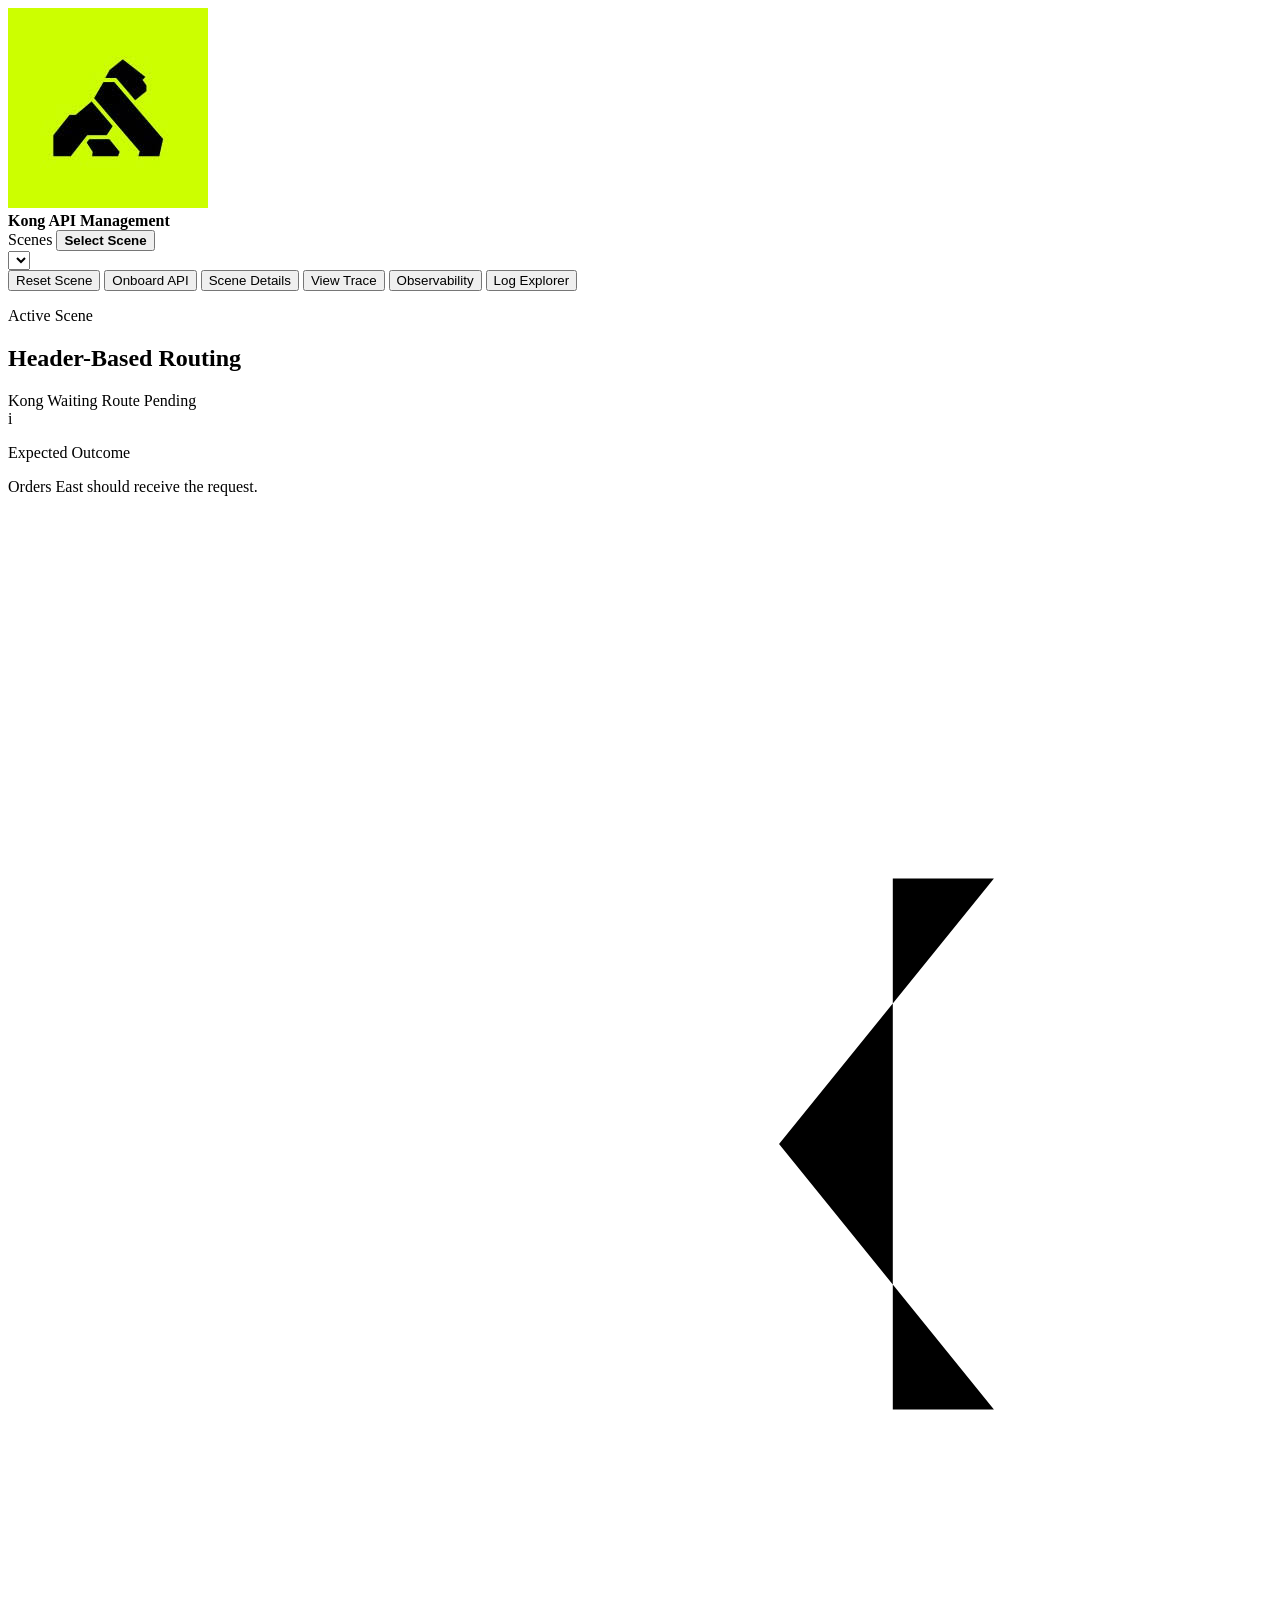
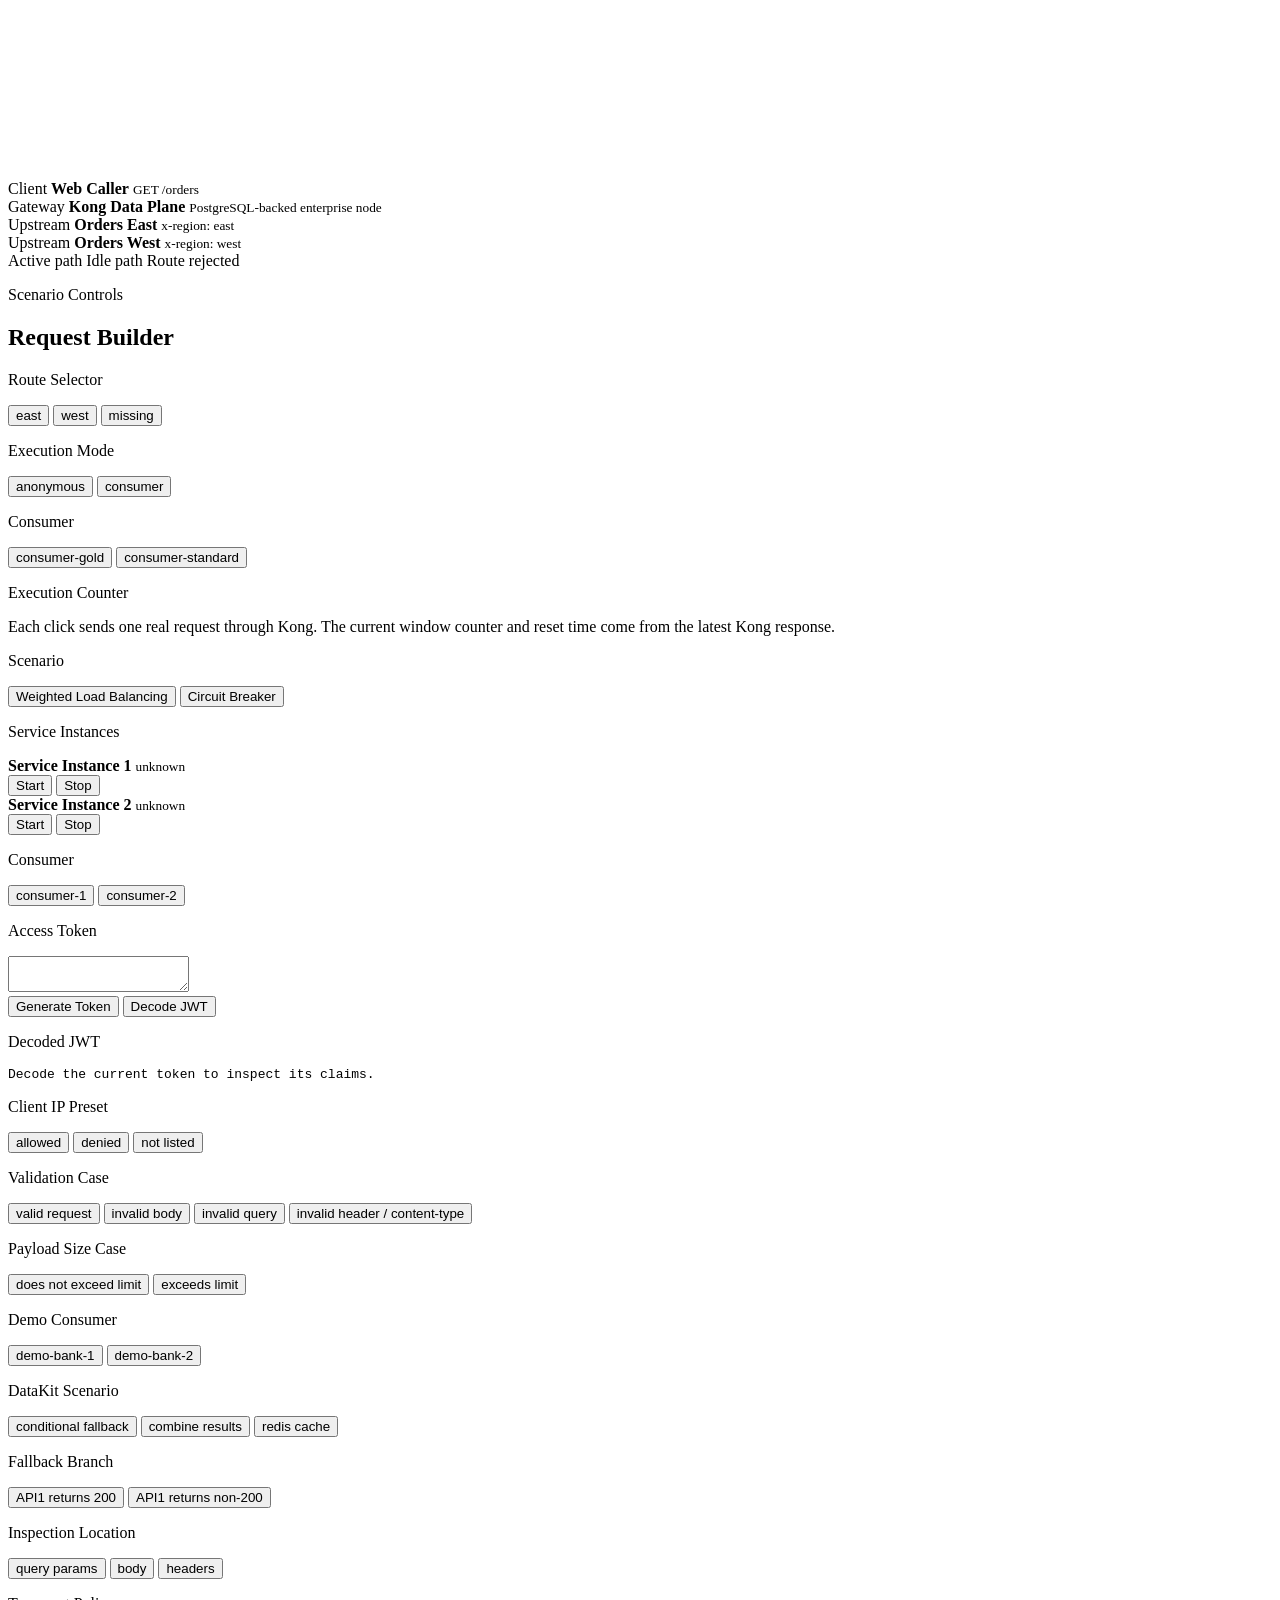
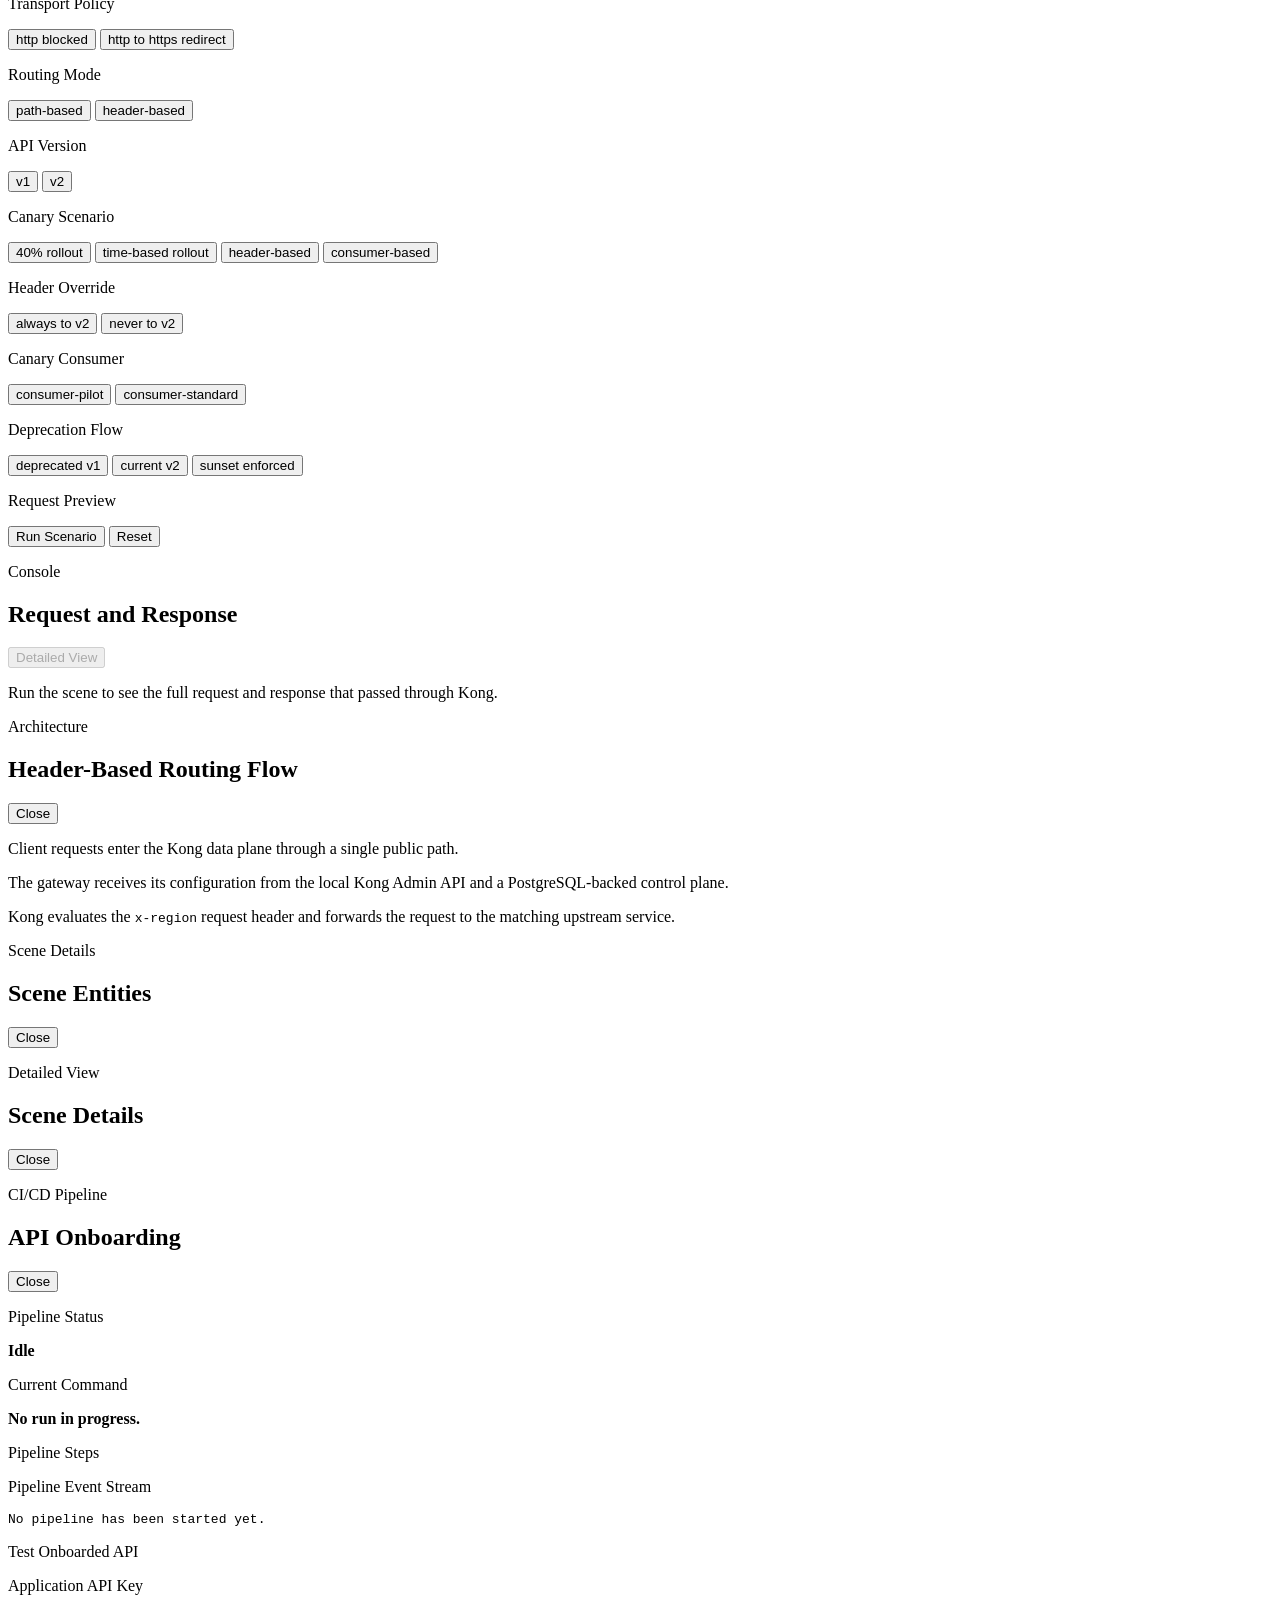
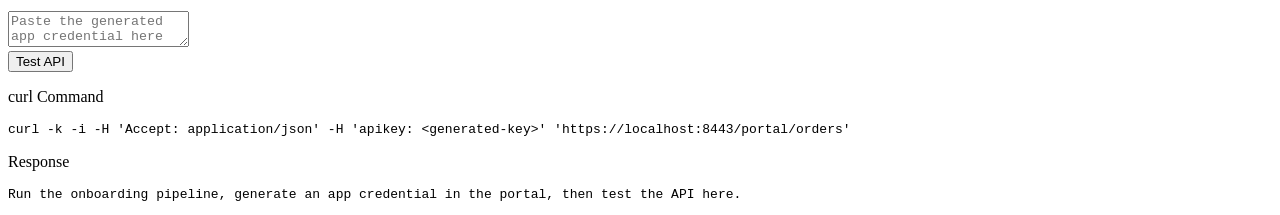
==== services/demo_ui/static/index.html @ ded47543 "Initial commit" ====
<!DOCTYPE html>
<html lang="en">
  <head>
    <meta charset="UTF-8" />
    <meta name="viewport" content="width=device-width, initial-scale=1.0" />
    <title>Kong Enterprise Demo</title>
    <link rel="icon" type="image/png" href="/img/image.png" />
    <link rel="stylesheet" href="/static/styles.css" />
  </head>
  <body>
    <div class="app-shell">
      <header class="topbar">
        <div class="brand-block">
          <img class="brand-logo" src="/img/image.png" alt="Kong logo" />
          <div class="brand-copy">
            <strong>Kong API Management</strong>
          </div>
        </div>
        <div class="header-controls">
          <div id="scenePicker" class="scene-picker">
            <span>Scenes</span>
            <button id="scenePickerTrigger" class="scene-picker-trigger" type="button" aria-haspopup="listbox" aria-expanded="false">
              <strong id="scenePickerCurrent">Select Scene</strong>
              <i class="scene-picker-chevron" aria-hidden="true"></i>
            </button>
            <div id="sceneMenu" class="scene-menu hidden" role="listbox" aria-label="Scenes"></div>
            <select id="sceneSelect" class="scene-select-native" tabindex="-1" aria-hidden="true"></select>
          </div>
          <button id="resetSceneButton" class="ghost-button" type="button">Reset Scene</button>
          <button id="onboardApiButton" class="ghost-button" type="button">Onboard API</button>
          <button id="viewArchitectureButton" class="ghost-button" type="button">Scene Details</button>
          <button id="viewTraceButton" class="ghost-button" type="button">View Trace</button>
          <button id="viewLogsButton" class="ghost-button" type="button">Observability</button>
          <button id="viewRequestAuditButton" class="ghost-button" type="button">Log Explorer</button>
        </div>
      </header>

      <main class="workspace">
        <section class="canvas-panel">
          <div class="panel-header">
            <div>
              <p class="eyebrow">Active Scene</p>
              <h2 id="sceneTitle">Header-Based Routing</h2>
            </div>
            <div class="status-pills">
              <span id="statusKong" class="status-pill neutral">Kong Waiting</span>
              <span id="statusRoute" class="status-pill neutral">Route Pending</span>
            </div>
          </div>

          <div class="scene-outcome-strip" aria-live="polite">
            <div class="scene-outcome-heading">
              <span class="scene-outcome-icon" aria-hidden="true">i</span>
              <p class="scene-outcome-label">Expected Outcome</p>
            </div>
            <p id="expectedOutcome" class="scene-outcome-copy">Orders East should receive the request.</p>
          </div>

          <div class="topology-grid">
            <svg class="topology-wireframe" viewBox="0 0 100 100" preserveAspectRatio="none" aria-hidden="true">
              <line class="connector" data-connector="client-kong" x1="22" y1="50" x2="39" y2="50"></line>
              <polyline class="connector" data-connector="kong-east" points="61,50 70,50 70,29 78,29"></polyline>
              <polyline class="connector" data-connector="kong-west" points="61,50 70,50 70,71 78,71"></polyline>
            </svg>

            <div class="node node-client" data-node="client">
              <span id="clientNodeLabel" class="node-label">Client</span>
              <strong id="clientNodeTitle">Web Caller</strong>
              <small id="clientNodeSubtitle">GET /orders</small>
            </div>

            <div class="node node-kong" data-node="kong">
              <span id="kongNodeLabel" class="node-label">Gateway</span>
              <strong id="kongNodeTitle">Kong Data Plane</strong>
              <small id="kongNodeSubtitle">PostgreSQL-backed enterprise node</small>
            </div>

            <div class="node node-upstream node-east" data-node="east">
              <span id="eastNodeLabel" class="node-label">Upstream</span>
              <strong id="eastNodeTitle">Orders East</strong>
              <small id="eastNodeSubtitle">x-region: east</small>
            </div>

            <div class="node node-upstream node-west" data-node="west">
              <span id="westNodeLabel" class="node-label">Upstream</span>
              <strong id="westNodeTitle">Orders West</strong>
              <small id="westNodeSubtitle">x-region: west</small>
            </div>
          </div>

          <div class="legend-row">
            <span><i class="legend-dot active"></i> Active path</span>
            <span><i class="legend-dot idle"></i> Idle path</span>
            <span><i class="legend-dot error"></i> Route rejected</span>
          </div>
        </section>

        <aside class="control-panel">
          <div class="panel-header">
            <div>
              <p class="eyebrow">Scenario Controls</p>
              <h2 id="controlPanelTitle">Request Builder</h2>
            </div>
          </div>

          <div id="headerRoutingControls" class="control-card scene-control-group">
            <p class="label">Route Selector</p>
            <div class="segmented-control" id="regionControl">
              <button class="segment active" data-region="east" type="button">east</button>
              <button class="segment" data-region="west" type="button">west</button>
              <button class="segment" data-region="missing" type="button">missing</button>
            </div>
          </div>

          <div id="rateModeControls" class="control-card scene-control-group hidden">
            <p class="label">Execution Mode</p>
            <div class="segmented-control segmented-control-two" id="modeControl">
              <button class="segment active" data-mode="anonymous" type="button">anonymous</button>
              <button class="segment" data-mode="consumer" type="button">consumer</button>
            </div>
          </div>

          <div id="rateConsumerControls" class="control-card scene-control-group hidden">
            <p class="label">Consumer</p>
            <div class="segmented-control segmented-control-two" id="consumerControl">
              <button class="segment" data-consumer="consumer-gold" type="button">consumer-gold</button>
              <button class="segment active" data-consumer="consumer-standard" type="button">consumer-standard</button>
            </div>
          </div>

          <div id="rateCounterControls" class="control-card scene-control-group hidden">
            <p class="label">Execution Counter</p>
            <p class="body-copy">
              Each click sends one real request through Kong. The current window counter and reset time come from the latest Kong response.
            </p>
          </div>

          <div id="resilienceScenarioControls" class="control-card scene-control-group hidden">
            <p class="label">Scenario</p>
            <div class="segmented-control segmented-control-two" id="resilienceScenarioControl">
              <button class="segment active" data-resilience-scenario="weighted-load-balancing" type="button">
                Weighted Load Balancing
              </button>
              <button class="segment" data-resilience-scenario="circuit-breaker" type="button">
                Circuit Breaker
              </button>
            </div>
          </div>

          <div id="resilienceInstanceControls" class="control-card scene-control-group hidden">
            <p class="label">Service Instances</p>
            <div class="instance-control-list">
              <div class="instance-control-row">
                <div class="instance-copy">
                  <strong>Service Instance 1</strong>
                  <small id="instance1Status">unknown</small>
                </div>
                <div class="instance-actions">
                  <button class="ghost-button compact-button" data-instance-action="start" data-instance-id="instance-1" type="button">Start</button>
                  <button class="ghost-button compact-button" data-instance-action="stop" data-instance-id="instance-1" type="button">Stop</button>
                </div>
              </div>
              <div class="instance-control-row">
                <div class="instance-copy">
                  <strong>Service Instance 2</strong>
                  <small id="instance2Status">unknown</small>
                </div>
                <div class="instance-actions">
                  <button class="ghost-button compact-button" data-instance-action="start" data-instance-id="instance-2" type="button">Start</button>
                  <button class="ghost-button compact-button" data-instance-action="stop" data-instance-id="instance-2" type="button">Stop</button>
                </div>
              </div>
            </div>
          </div>

          <div id="identityConsumerControls" class="control-card scene-control-group hidden">
            <p class="label">Consumer</p>
            <div class="segmented-control segmented-control-two" id="identityConsumerControl">
              <button class="segment active" data-identity-consumer="consumer-1" type="button">consumer-1</button>
              <button class="segment" data-identity-consumer="consumer-2" type="button">consumer-2</button>
            </div>
          </div>

          <div id="identityTokenControls" class="control-card scene-control-group hidden">
            <p class="label">Access Token</p>
            <textarea id="tokenEditor" class="token-editor" spellcheck="false"></textarea>
            <div class="action-row">
              <button id="generateTokenButton" class="ghost-button" type="button">Generate Token</button>
              <button id="decodeTokenButton" class="ghost-button" type="button">Decode JWT</button>
            </div>
          </div>

          <div id="identityJwtControls" class="control-card scene-control-group hidden">
            <p class="label">Decoded JWT</p>
            <pre id="decodedJwtOutput" class="decoded-jwt-output">Decode the current token to inspect its claims.</pre>
          </div>

          <div id="ipPresetControls" class="control-card scene-control-group hidden">
            <p class="label">Client IP Preset</p>
            <div class="segmented-control segmented-control-two" id="ipPresetControl">
              <button class="segment active" data-ip-preset="allowed" type="button">allowed</button>
              <button class="segment" data-ip-preset="denied" type="button">denied</button>
              <button class="segment" data-ip-preset="not-listed" type="button">not listed</button>
            </div>
          </div>

          <div id="schemaCaseControls" class="control-card scene-control-group hidden">
            <p class="label">Validation Case</p>
            <div class="segmented-control" id="schemaCaseControl">
              <button class="segment active" data-schema-case="valid-request" type="button">valid request</button>
              <button class="segment" data-schema-case="invalid-body" type="button">invalid body</button>
              <button class="segment" data-schema-case="invalid-query-param" type="button">invalid query</button>
              <button class="segment" data-schema-case="invalid-header-content-type" type="button">invalid header / content-type</button>
            </div>
          </div>

          <div id="sizeCaseControls" class="control-card scene-control-group hidden">
            <p class="label">Payload Size Case</p>
            <div class="segmented-control segmented-control-two" id="sizeCaseControl">
              <button class="segment active" data-size-case="positive" type="button">does not exceed limit</button>
              <button class="segment" data-size-case="negative" type="button">exceeds limit</button>
            </div>
          </div>

          <div id="meteringScenarioControls" class="control-card scene-control-group hidden">
            <p class="label">Demo Consumer</p>
            <div class="segmented-control" id="meteringScenarioControl">
              <button class="segment active" data-metering-scenario="demo-bank-1" type="button">demo-bank-1</button>
              <button class="segment" data-metering-scenario="demo-bank-2" type="button">demo-bank-2</button>
            </div>
          </div>

          <div id="datakitScenarioControls" class="control-card scene-control-group hidden">
            <p class="label">DataKit Scenario</p>
            <div class="segmented-control" id="datakitScenarioControl">
              <button class="segment active" data-datakit-scenario="fallback" type="button">conditional fallback</button>
              <button class="segment" data-datakit-scenario="combine" type="button">combine results</button>
              <button class="segment" data-datakit-scenario="cache" type="button">redis cache</button>
            </div>
          </div>

          <div id="datakitFallbackModeControls" class="control-card scene-control-group hidden">
            <p class="label">Fallback Branch</p>
            <div class="segmented-control segmented-control-two" id="datakitFallbackModeControl">
              <button class="segment active" data-datakit-fallback-mode="api1-success" type="button">API1 returns 200</button>
              <button class="segment" data-datakit-fallback-mode="api1-fail" type="button">API1 returns non-200</button>
            </div>
          </div>

          <div id="injectionSubsceneControls" class="control-card scene-control-group hidden">
            <p class="label">Inspection Location</p>
            <div class="segmented-control segmented-control-two" id="injectionSubsceneControl">
              <button class="segment active" data-injection-subscene="query-params" type="button">query params</button>
              <button class="segment" data-injection-subscene="body" type="button">body</button>
              <button class="segment" data-injection-subscene="headers" type="button">headers</button>
            </div>
          </div>

          <div id="transportSecurityCaseControls" class="control-card scene-control-group hidden">
            <p class="label">Transport Policy</p>
            <div class="segmented-control segmented-control-two" id="transportSecurityCaseControl">
              <button class="segment active" data-transport-security-case="http-blocked" type="button">http blocked</button>
              <button class="segment" data-transport-security-case="http-to-https-redirect" type="button">http to https redirect</button>
            </div>
          </div>

          <div id="versionRoutingModeControls" class="control-card scene-control-group hidden">
            <p class="label">Routing Mode</p>
            <div class="segmented-control segmented-control-two" id="versionRoutingModeControl">
              <button class="segment active" data-version-routing-mode="path" type="button">path-based</button>
              <button class="segment" data-version-routing-mode="header" type="button">header-based</button>
            </div>
          </div>

          <div id="versionRoutingVersionControls" class="control-card scene-control-group hidden">
            <p class="label">API Version</p>
            <div class="segmented-control segmented-control-two" id="versionRoutingVersionControl">
              <button class="segment active" data-api-version="v1" type="button">v1</button>
              <button class="segment" data-api-version="v2" type="button">v2</button>
            </div>
          </div>

          <div id="canaryScenarioControls" class="control-card scene-control-group hidden">
            <p class="label">Canary Scenario</p>
            <div class="segmented-control" id="canaryScenarioControl">
              <button class="segment active" data-canary-scenario="40-rollout" type="button">40% rollout</button>
              <button class="segment" data-canary-scenario="time-based" type="button">time-based rollout</button>
              <button class="segment" data-canary-scenario="header-based" type="button">header-based</button>
              <button class="segment" data-canary-scenario="consumer-based" type="button">consumer-based</button>
            </div>
          </div>

          <div id="canaryHeaderControls" class="control-card scene-control-group hidden">
            <p class="label">Header Override</p>
            <div class="segmented-control segmented-control-two" id="canaryHeaderControl">
              <button class="segment active" data-canary-header-mode="always" type="button">always to v2</button>
              <button class="segment" data-canary-header-mode="never" type="button">never to v2</button>
            </div>
          </div>

          <div id="canaryConsumerControls" class="control-card scene-control-group hidden">
            <p class="label">Canary Consumer</p>
            <div class="segmented-control segmented-control-two" id="canaryConsumerControl">
              <button class="segment active" data-canary-consumer="consumer-pilot" type="button">consumer-pilot</button>
              <button class="segment" data-canary-consumer="consumer-standard-lifecycle" type="button">consumer-standard</button>
            </div>
          </div>

          <div id="deprecationCaseControls" class="control-card scene-control-group hidden">
            <p class="label">Deprecation Flow</p>
            <div class="segmented-control" id="deprecationCaseControl">
              <button class="segment active" data-deprecation-case="deprecated-v1" type="button">deprecated v1</button>
              <button class="segment" data-deprecation-case="current-v2" type="button">current v2</button>
              <button class="segment" data-deprecation-case="sunset-enforced" type="button">sunset enforced</button>
            </div>
          </div>

          <div class="control-card request-preview">
            <p class="label">Request Preview</p>
            <div id="requestPreviewGrid" class="request-preview-grid"></div>
          </div>

          <div class="action-row">
            <button id="runScenarioButton" class="primary-button" type="button">Run Scenario</button>
            <button id="resetPanelButton" class="ghost-button" type="button">Reset</button>
          </div>

        </aside>
      </main>

      <section class="console-panel">
        <div class="panel-header">
          <div>
            <p class="eyebrow">Console</p>
            <h2>Request and Response</h2>
          </div>
          <div class="console-actions">
            <button id="consoleDetailButton" class="ghost-button" type="button" disabled>Detailed View</button>
          </div>
        </div>
        <div id="consoleOutput" class="console-output">
          <div class="console-empty console-empty-wide">
            <p>Run the scene to see the full request and response that passed through Kong.</p>
          </div>
        </div>
      </section>

      <div id="architectureModal" class="modal-shell hidden" aria-hidden="true">
        <div class="modal-card" role="dialog" aria-modal="true" aria-labelledby="architectureTitle">
          <div class="modal-header">
            <div>
              <p class="eyebrow">Architecture</p>
              <h2 id="architectureTitle">Header-Based Routing Flow</h2>
            </div>
            <button id="closeArchitectureButton" class="ghost-button" type="button">Close</button>
          </div>
          <div class="modal-body">
            <p>Client requests enter the Kong data plane through a single public path.</p>
            <p>The gateway receives its configuration from the local Kong Admin API and a PostgreSQL-backed control plane.</p>
            <p>Kong evaluates the <code>x-region</code> request header and forwards the request to the matching upstream service.</p>
          </div>
        </div>
      </div>

      <div id="sceneDetailsModal" class="modal-shell hidden" aria-hidden="true">
        <div class="modal-card" role="dialog" aria-modal="true" aria-labelledby="sceneDetailsTitle">
          <div class="modal-header">
            <div>
              <p class="eyebrow">Scene Details</p>
              <h2 id="sceneDetailsTitle">Scene Entities</h2>
            </div>
            <button id="closeSceneDetailsButton" class="ghost-button" type="button">Close</button>
          </div>
          <div id="sceneDetailsContent" class="modal-body entity-list"></div>
        </div>
      </div>

      <div id="detailViewModal" class="modal-shell hidden" aria-hidden="true">
        <div class="modal-card modal-card-wide" role="dialog" aria-modal="true" aria-labelledby="detailViewTitle">
          <div class="modal-header">
            <div>
              <p class="eyebrow">Detailed View</p>
              <h2 id="detailViewTitle">Scene Details</h2>
            </div>
            <button id="closeDetailViewButton" class="ghost-button" type="button">Close</button>
          </div>
          <div class="detail-view-content">
            <div id="detailMeta" class="detail-meta-grid"></div>
            <div id="detailSteps" class="detail-steps"></div>
          </div>
        </div>
      </div>

      <div id="onboardApiModal" class="modal-shell hidden" aria-hidden="true">
        <div class="modal-card modal-card-wide" role="dialog" aria-modal="true" aria-labelledby="onboardApiTitle">
          <div class="modal-header">
            <div>
              <p class="eyebrow">CI/CD Pipeline</p>
              <h2 id="onboardApiTitle">API Onboarding</h2>
            </div>
            <button id="closeOnboardApiButton" class="ghost-button compact-button" type="button">Close</button>
          </div>
          <div class="detail-view-content">
            <div class="detail-meta-grid">
              <div class="entity-block">
                <p class="label">Pipeline Status</p>
                <strong id="onboardApiStatus">Idle</strong>
              </div>
              <div class="entity-block">
                <p class="label">Current Command</p>
                <strong id="onboardApiCurrentCommand">No run in progress.</strong>
              </div>
            </div>
            <section class="pipeline-block">
              <div class="pipeline-block-header">
                <p class="label">Pipeline Steps</p>
              </div>
              <div id="onboardApiCommandList" class="pipeline-command-list"></div>
            </section>
            <section class="pipeline-block">
              <div class="pipeline-block-header">
                <p class="label">Pipeline Event Stream</p>
              </div>
              <pre id="onboardApiLogs" class="pipeline-log-output">No pipeline has been started yet.</pre>
            </section>
            <section class="pipeline-block">
              <div class="pipeline-block-header">
                <p class="label">Test Onboarded API</p>
              </div>
              <div class="detail-step-grid">
                <div class="detail-pane">
                  <p class="label">Application API Key</p>
                  <textarea id="onboardApiKeyInput" class="token-editor" spellcheck="false" placeholder="Paste the generated app credential here"></textarea>
                  <div class="action-row">
                    <button id="testOnboardedApiButton" class="primary-button" type="button">Test API</button>
                  </div>
                </div>
                <div class="detail-pane">
                  <p class="label">curl Command</p>
                  <pre id="onboardApiCurl" class="detail-pre">curl -k -i -H 'Accept: application/json' -H 'apikey: &lt;generated-key&gt;' 'https://localhost:8443/portal/orders'</pre>
                </div>
              </div>
              <div class="detail-pane">
                <p class="label">Response</p>
                <pre id="onboardApiResponse" class="pipeline-log-output">Run the onboarding pipeline, generate an app credential in the portal, then test the API here.</pre>
              </div>
            </section>
          </div>
        </div>
      </div>
    </div>

    <script src="/static/app.js"></script>
  </body>
</html>
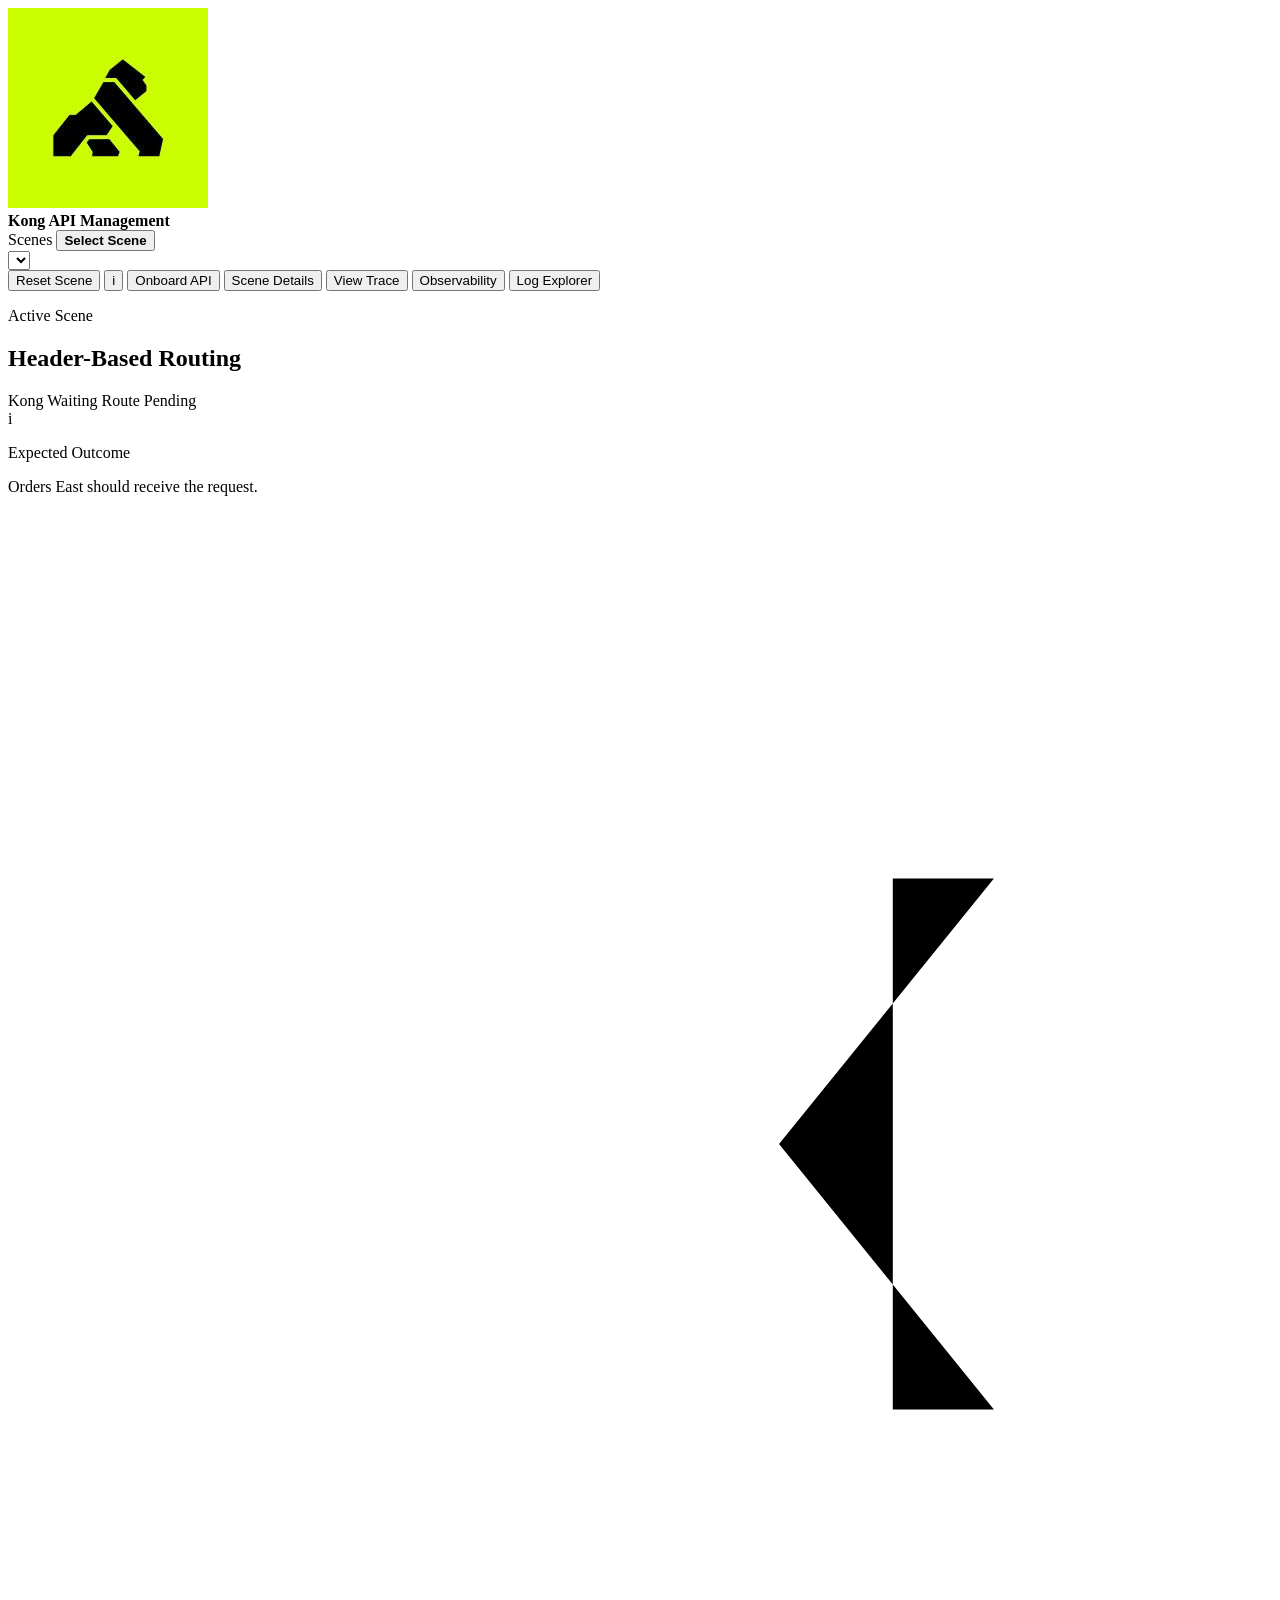
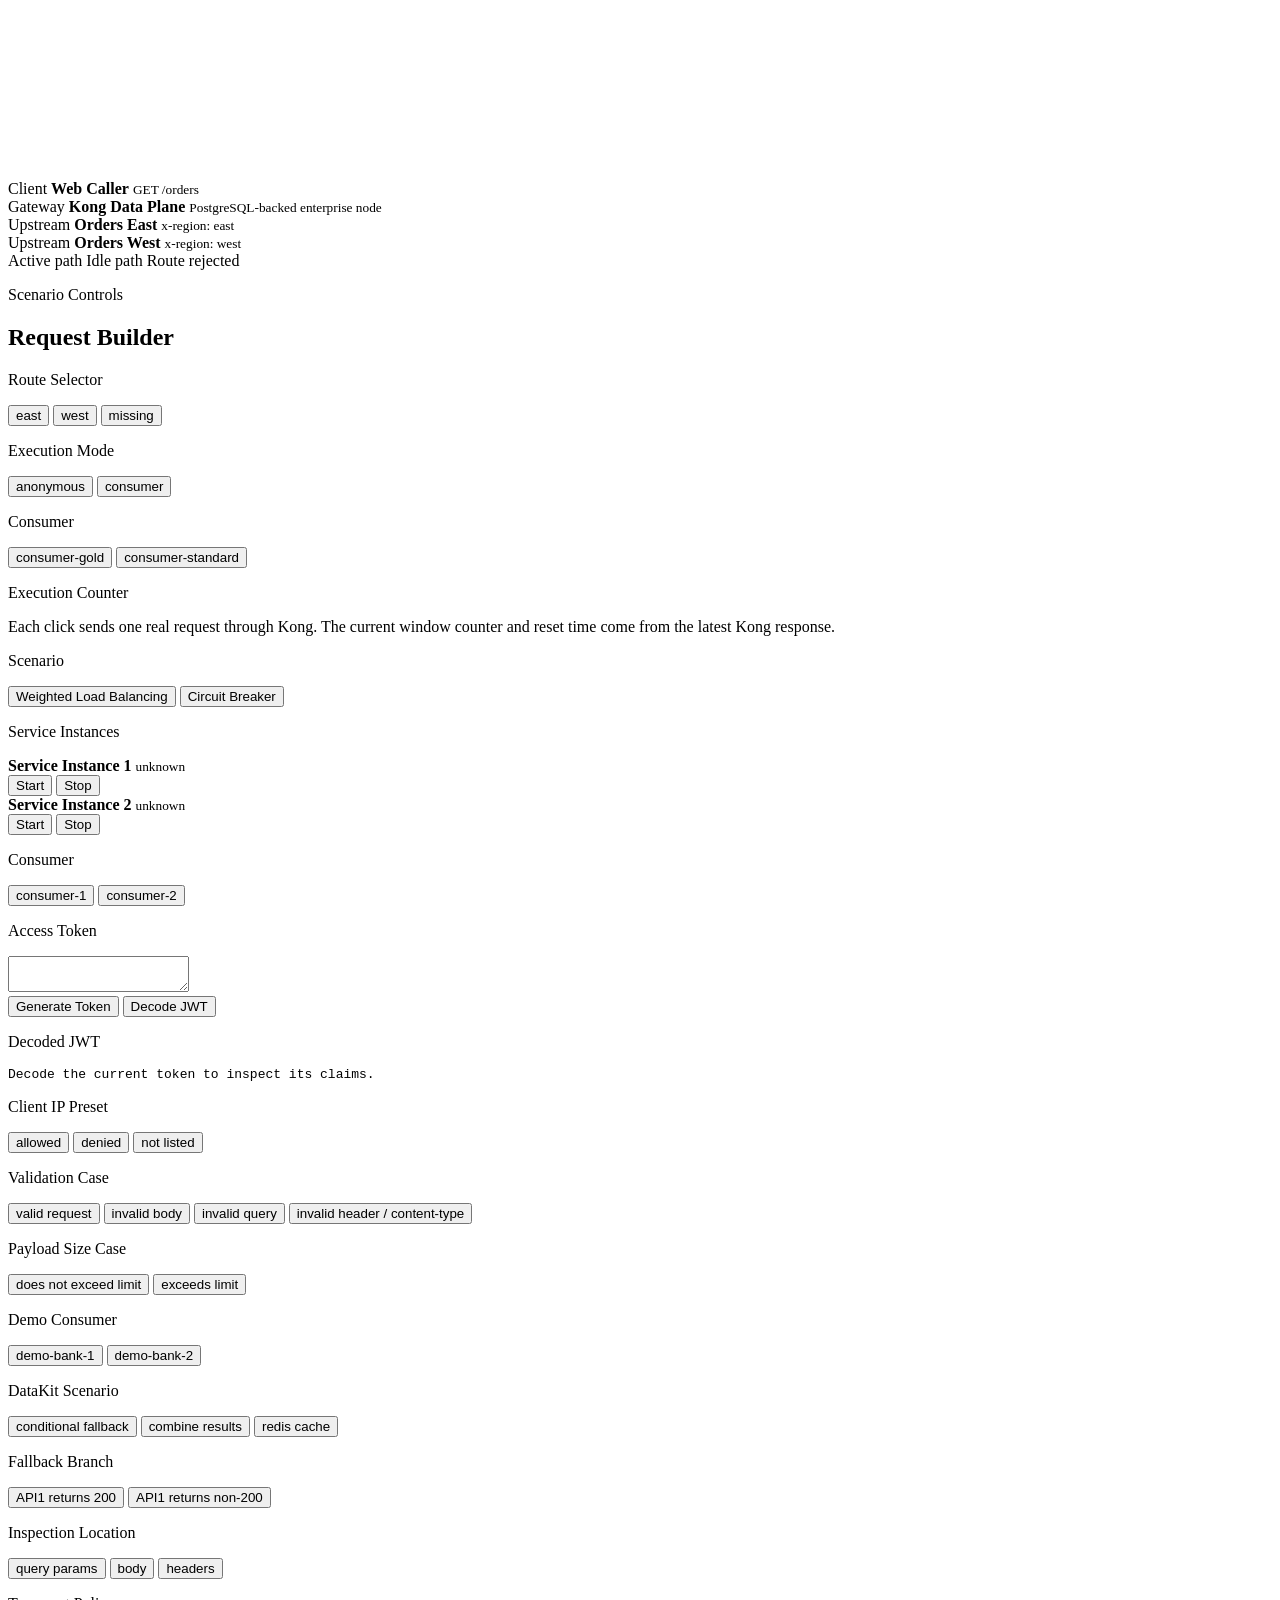
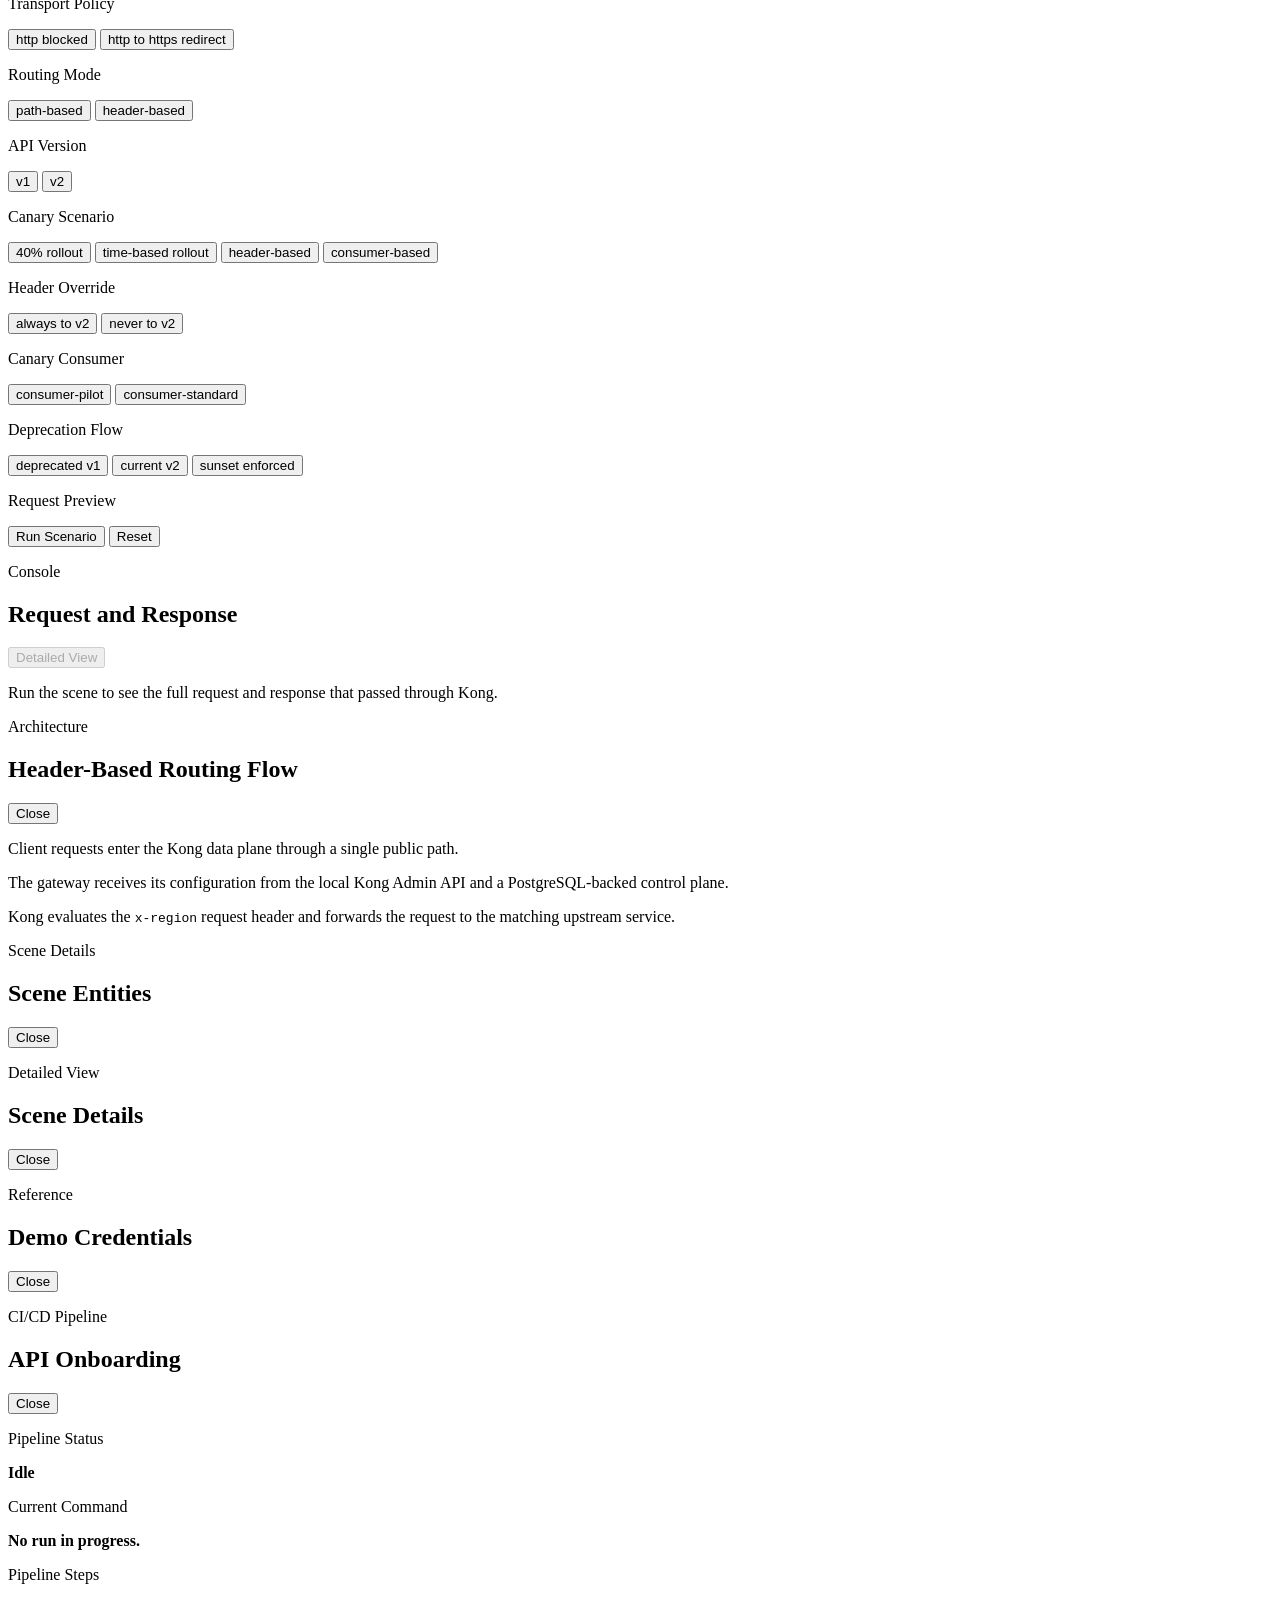
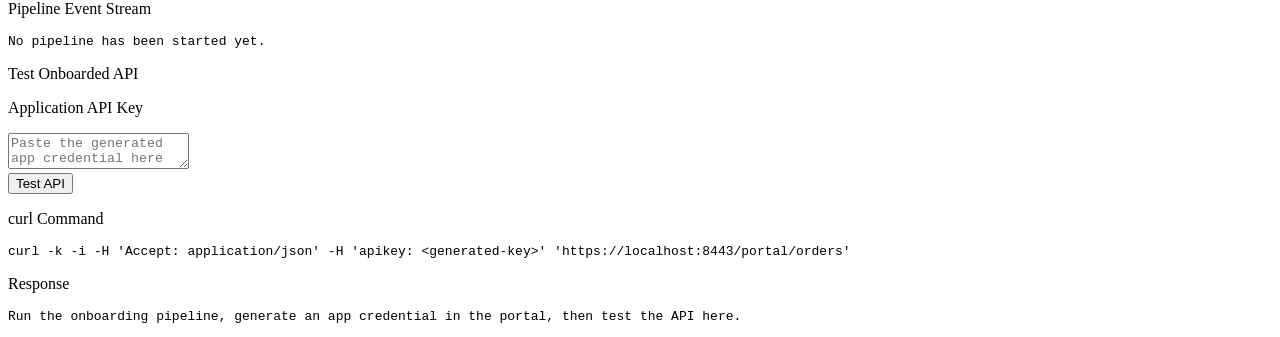
==== commit 8325d394: "Add demo credentials info popup" ====
--- a/services/demo_ui/static/index.html
+++ b/services/demo_ui/static/index.html
@@ -27,6 +27,15 @@
             <select id="sceneSelect" class="scene-select-native" tabindex="-1" aria-hidden="true"></select>
           </div>
           <button id="resetSceneButton" class="ghost-button" type="button">Reset Scene</button>
+          <button
+            id="viewCredentialsButton"
+            class="info-icon-button"
+            type="button"
+            aria-label="View demo credentials"
+            title="View demo credentials"
+          >
+            i
+          </button>
           <button id="onboardApiButton" class="ghost-button" type="button">Onboard API</button>
           <button id="viewArchitectureButton" class="ghost-button" type="button">Scene Details</button>
           <button id="viewTraceButton" class="ghost-button" type="button">View Trace</button>
@@ -391,6 +400,19 @@
         </div>
       </div>
 
+      <div id="credentialsModal" class="modal-shell hidden" aria-hidden="true">
+        <div class="modal-card modal-card-wide" role="dialog" aria-modal="true" aria-labelledby="credentialsTitle">
+          <div class="modal-header">
+            <div>
+              <p class="eyebrow">Reference</p>
+              <h2 id="credentialsTitle">Demo Credentials</h2>
+            </div>
+            <button id="closeCredentialsButton" class="ghost-button compact-button" type="button">Close</button>
+          </div>
+          <div id="credentialsContent" class="detail-view-content"></div>
+        </div>
+      </div>
+
       <div id="onboardApiModal" class="modal-shell hidden" aria-hidden="true">
         <div class="modal-card modal-card-wide" role="dialog" aria-modal="true" aria-labelledby="onboardApiTitle">
           <div class="modal-header">
